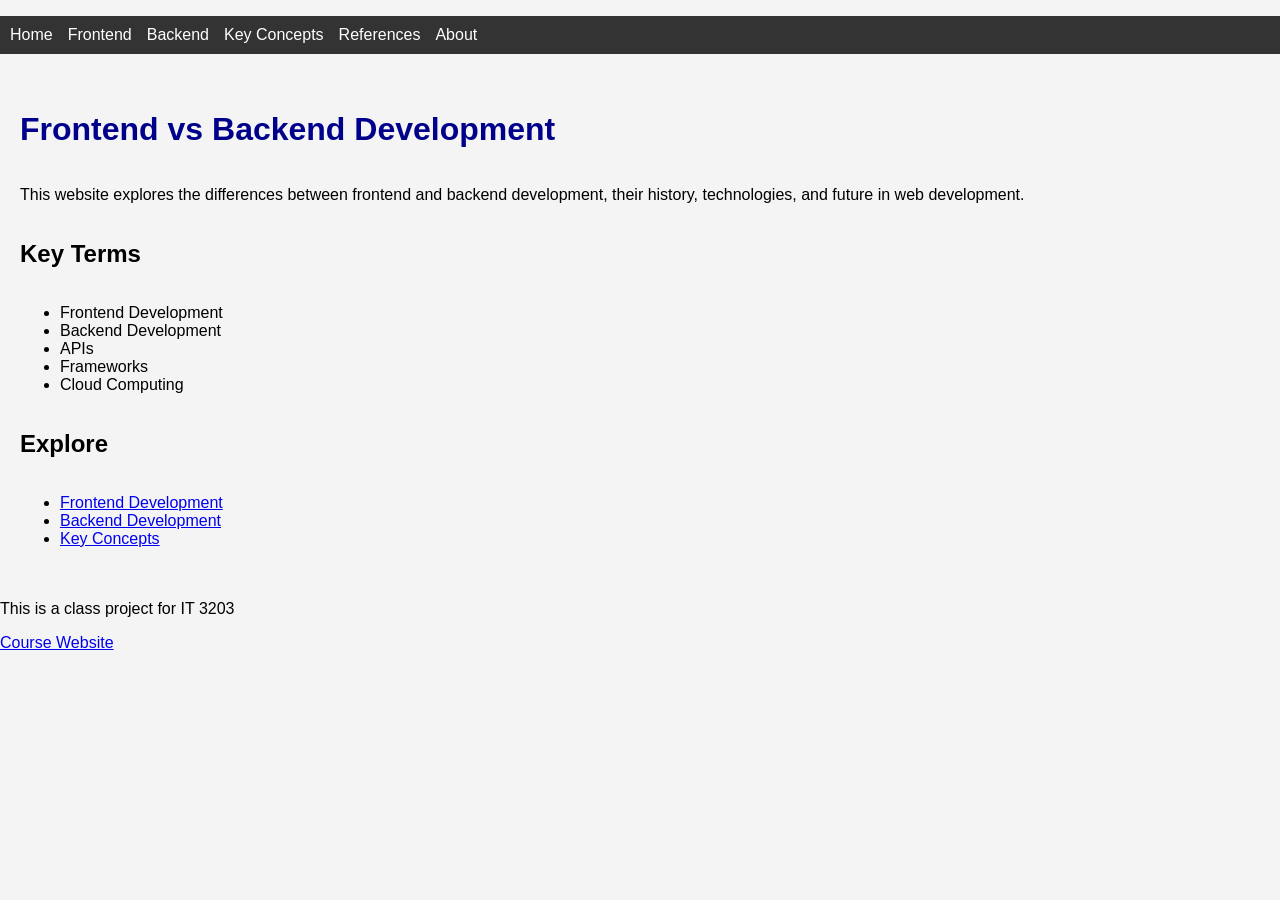
==== index.html @ b5b07255 "Add files via upload" ====
<!DOCTYPE html>
<html>
<head>
  <title>Frontend vs Backend Development</title>
  <link rel="stylesheet" href="style.css">
</head>

<body>

<!-- Navigation -->
<nav>
  <ul>
    <li><a href="index.html">Home</a></li>
    <li><a href="frontend.html">Frontend</a></li>
    <li><a href="backend.html">Backend</a></li>
    <li><a href="concepts.html">Key Concepts</a></li>
    <li><a href="references.html">References</a></li>
    <li><a href="about.html">About</a></li>
  </ul>
</nav>

<div class="container">

<h1 id="title">Frontend vs Backend Development</h1>

<p>
This website explores the differences between frontend and backend development,
their history, technologies, and future in web development.
</p>

<h2>Key Terms</h2>
<ul>
  <li>Frontend Development</li>
  <li>Backend Development</li>
  <li>APIs</li>
  <li>Frameworks</li>
  <li>Cloud Computing</li>
</ul>

<h2>Explore</h2>
<ul>
  <li><a href="frontend.html">Frontend Development</a></li>
  <li><a href="backend.html">Backend Development</a></li>
  <li><a href="concepts.html">Key Concepts</a></li>
</ul>

</div>

<footer>
  <p>This is a class project for IT 3203</p>
  <a href="https://ksuweb.github.io/IT3203/">Course Website</a>
</footer>

</body>
</html>
---- style.css ----
body {
  font-family: Arial;
  margin: 0;
  background-color: #f4f4f4;
}

.container {
  padding: 20px;
  display: flex;
  flex-direction: column;
}

#title {
  color: darkblue;
}

nav ul {
  display: flex;
  list-style: none;
  background: #333;
  padding: 10px;
}

nav ul li {
  margin-right: 15px;
}

nav ul li a {
  color: white;
  text-decoration: none;
}

nav ul li a:hover {
  color: yellow;
}

section, table {
  background: white;
  padding: 10px;
  margin: 10px 0;
  border: 1px solid #ccc;
}

table {
  border-collapse: collapse;
}

table th, table td {
  border: 1px solid black;
  padding: 8px;
}
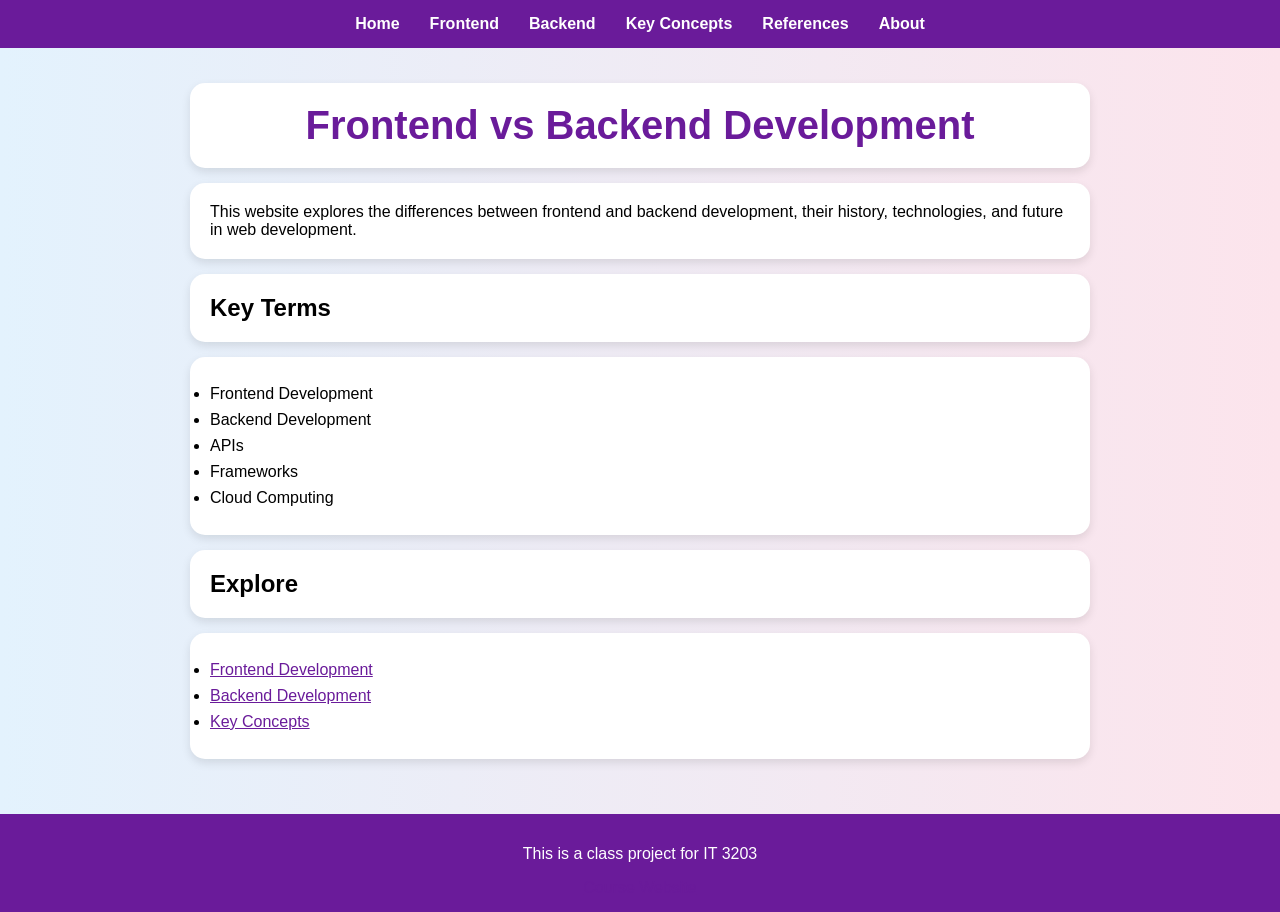
==== commit ef4201f9: "Update index.html" ====
--- a/index.html
+++ b/index.html
@@ -3,6 +3,7 @@
 <head>
   <title>Frontend vs Backend Development</title>
   <link rel="stylesheet" href="style.css">
+  <meta name="viewport" content="width=device-width, initial-scale=1.0">
 </head>
 
 <body>
@@ -52,4 +53,4 @@
 </footer>
 
 </body>
-</html>+</html>
--- a/style.css
+++ b/style.css
@@ -1,51 +1,86 @@
 body {
-  font-family: Arial;
   margin: 0;
-  background-color: #f4f4f4;
+  font-family: 'Segoe UI', Arial, sans-serif;
+  background: linear-gradient(to right, #e3f2fd, #fce4ec);
 }
 
 .container {
+  max-width: 900px;
+  margin: auto;
   padding: 20px;
-  display: flex;
-  flex-direction: column;
 }
 
 #title {
-  color: darkblue;
+  text-align: center;
+  color: #6a1b9a;
+  font-size: 2.5em;
 }
 
 nav ul {
   display: flex;
+  justify-content: center;
   list-style: none;
-  background: #333;
-  padding: 10px;
+  background: #6a1b9a;
+  padding: 15px;
+  margin: 0;
 }
 
 nav ul li {
-  margin-right: 15px;
+  margin: 0 15px;
 }
 
 nav ul li a {
   color: white;
   text-decoration: none;
+  font-weight: bold;
+  transition: 0.3s;
 }
 
 nav ul li a:hover {
-  color: yellow;
+  color: #ffccff;
+  transform: scale(1.1);
 }
 
-section, table {
+.container > * {
   background: white;
-  padding: 10px;
-  margin: 10px 0;
-  border: 1px solid #ccc;
+  padding: 20px;
+  margin: 15px 0;
+  border-radius: 15px;
+  box-shadow: 0px 4px 10px rgba(0,0,0,0.1);
 }
 
 table {
+  width: 100%;
   border-collapse: collapse;
 }
 
+table th {
+  background: #ce93d8;
+  color: white;
+}
+
 table th, table td {
-  border: 1px solid black;
-  padding: 8px;
-}+  padding: 10px;
+  border: 1px solid #ddd;
+  text-align: center;
+}
+
+ul li {
+  margin: 8px 0;
+}
+
+footer {
+  text-align: center;
+  padding: 15px;
+  background: #6a1b9a;
+  color: white;
+  margin-top: 20px;
+}
+
+a {
+  color: #6a1b9a;
+}
+
+a:hover {
+  color: #ab47bc;
+}
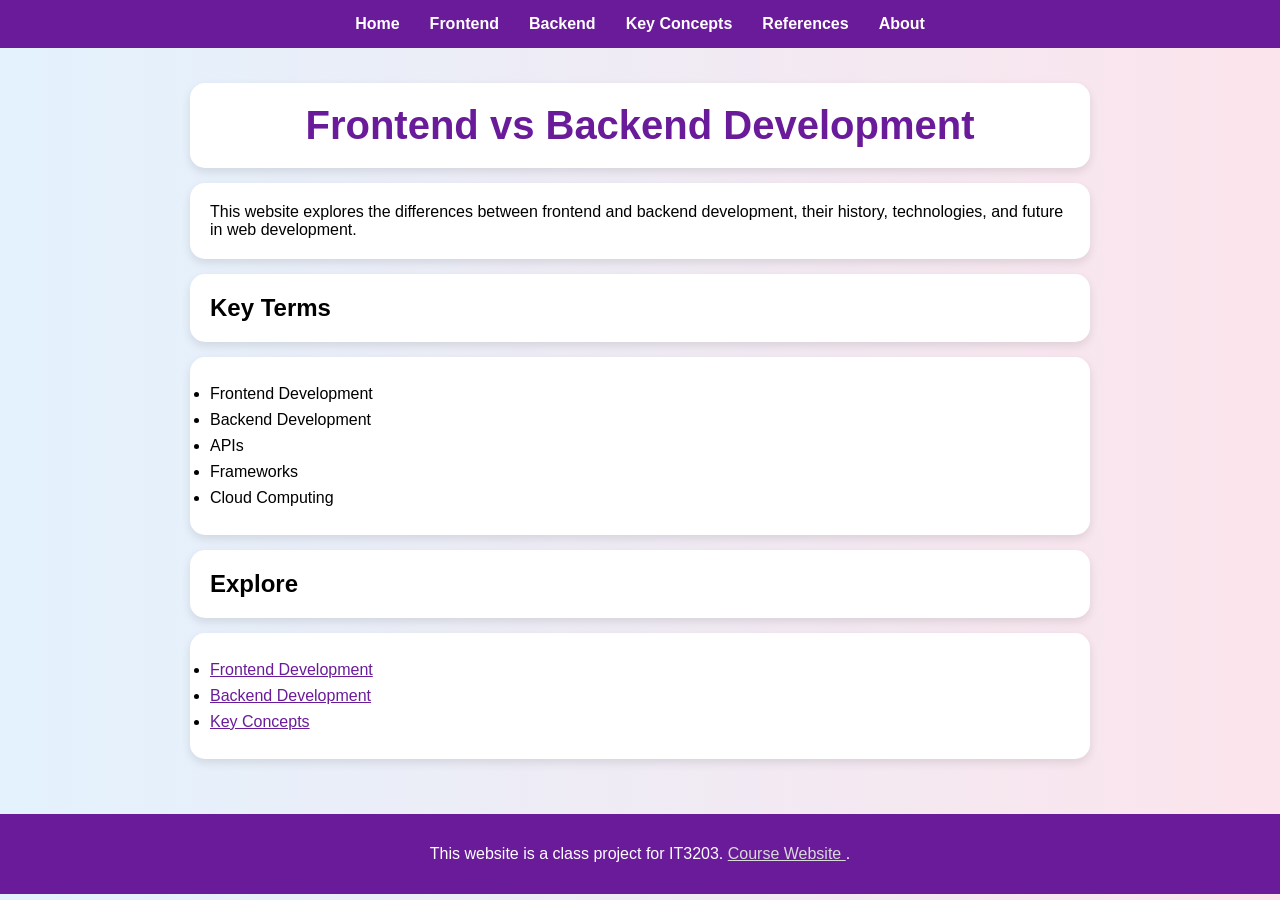
==== commit 3f6692f1: "Update index.html" ====
--- a/index.html
+++ b/index.html
@@ -47,10 +47,14 @@
 
 </div>
 
+
 <footer>
-  <p>This is a class project for IT 3203</p>
-  <a href="https://ksuweb.github.io/IT3203/">Course Website</a>
+  <p>This website is a class project for IT3203. 
+    <a href="https://ksuweb.github.io/IT3203/" target="_blank" style="color:#d9d9d9; text-decoration:underline;">
+      Course Website
+    </a>.
+  </p>
 </footer>
-
+  
 </body>
 </html>
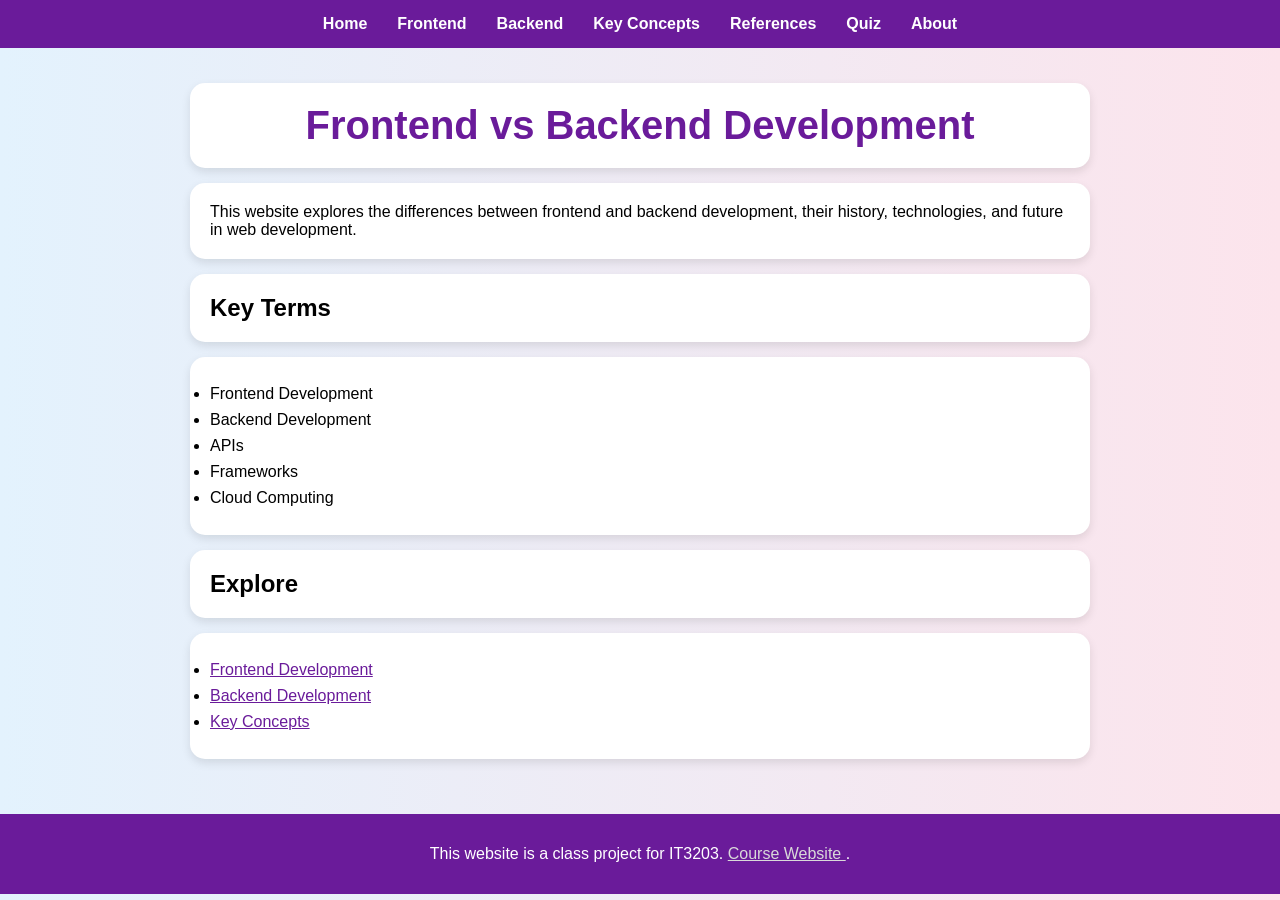
==== commit eee8e47e: "Update index.html" ====
--- a/index.html
+++ b/index.html
@@ -8,7 +8,6 @@
 
 <body>
 
-<!-- Navigation -->
 <nav>
   <ul>
     <li><a href="index.html">Home</a></li>
@@ -16,6 +15,7 @@
     <li><a href="backend.html">Backend</a></li>
     <li><a href="concepts.html">Key Concepts</a></li>
     <li><a href="references.html">References</a></li>
+    <li><a href="quiz.html">Quiz</a></li>
     <li><a href="about.html">About</a></li>
   </ul>
 </nav>
@@ -24,6 +24,8 @@
 
 <h1 id="title">Frontend vs Backend Development</h1>
 
+
+  
 <p>
 This website explores the differences between frontend and backend development,
 their history, technologies, and future in web development.
--- a/style.css
+++ b/style.css
@@ -84,3 +84,90 @@
 a:hover {
   color: #ab47bc;
 }
+
+.quiz-wrapper {
+  background: white;
+  padding: 20px;
+  border-radius: 15px;
+}
+
+.quiz-question {
+  background: #f9f9f9;
+  padding: 15px;
+  margin: 20px 0;
+  border-radius: 10px;
+  border-left: 5px solid #6a1b9a;
+}
+
+.quiz-question h3 {
+  margin-top: 0;
+  color: #6a1b9a;
+}
+
+.quiz-input {
+  width: 80%;
+  padding: 10px;
+  margin: 10px 0;
+  border: 1px solid #ccc;
+  border-radius: 5px;
+  font-size: 16px;
+}
+
+.quiz-input:focus {
+  outline: none;
+  border-color: #6a1b9a;
+}
+
+.quiz-question label {
+  display: block;
+  margin: 8px 0;
+  cursor: pointer;
+}
+
+.quiz-question label input {
+  margin-right: 8px;
+}
+
+.quiz-feedback {
+  margin-top: 10px;
+  padding: 8px;
+  border-radius: 5px;
+  font-size: 14px;
+}
+
+.quiz-buttons {
+  display: flex;
+  gap: 15px;
+  justify-content: center;
+  margin: 25px 0;
+}
+
+.quiz-buttons button {
+  padding: 10px 25px;
+  font-size: 16px;
+  font-weight: bold;
+  border: none;
+  border-radius: 25px;
+  cursor: pointer;
+  transition: 0.3s;
+}
+
+.quiz-buttons button:first-child {
+  background: #6a1b9a;
+  color: white;
+}
+
+.quiz-buttons button:first-child:hover {
+  background: #9c27b0;
+  transform: scale(1.05);
+}
+
+.quiz-buttons button:last-child {
+  background: #607d8b;
+  color: white;
+}
+
+.quiz-buttons button:last-child:hover {
+  background: #455a64;
+  transform: scale(1.05);
+}
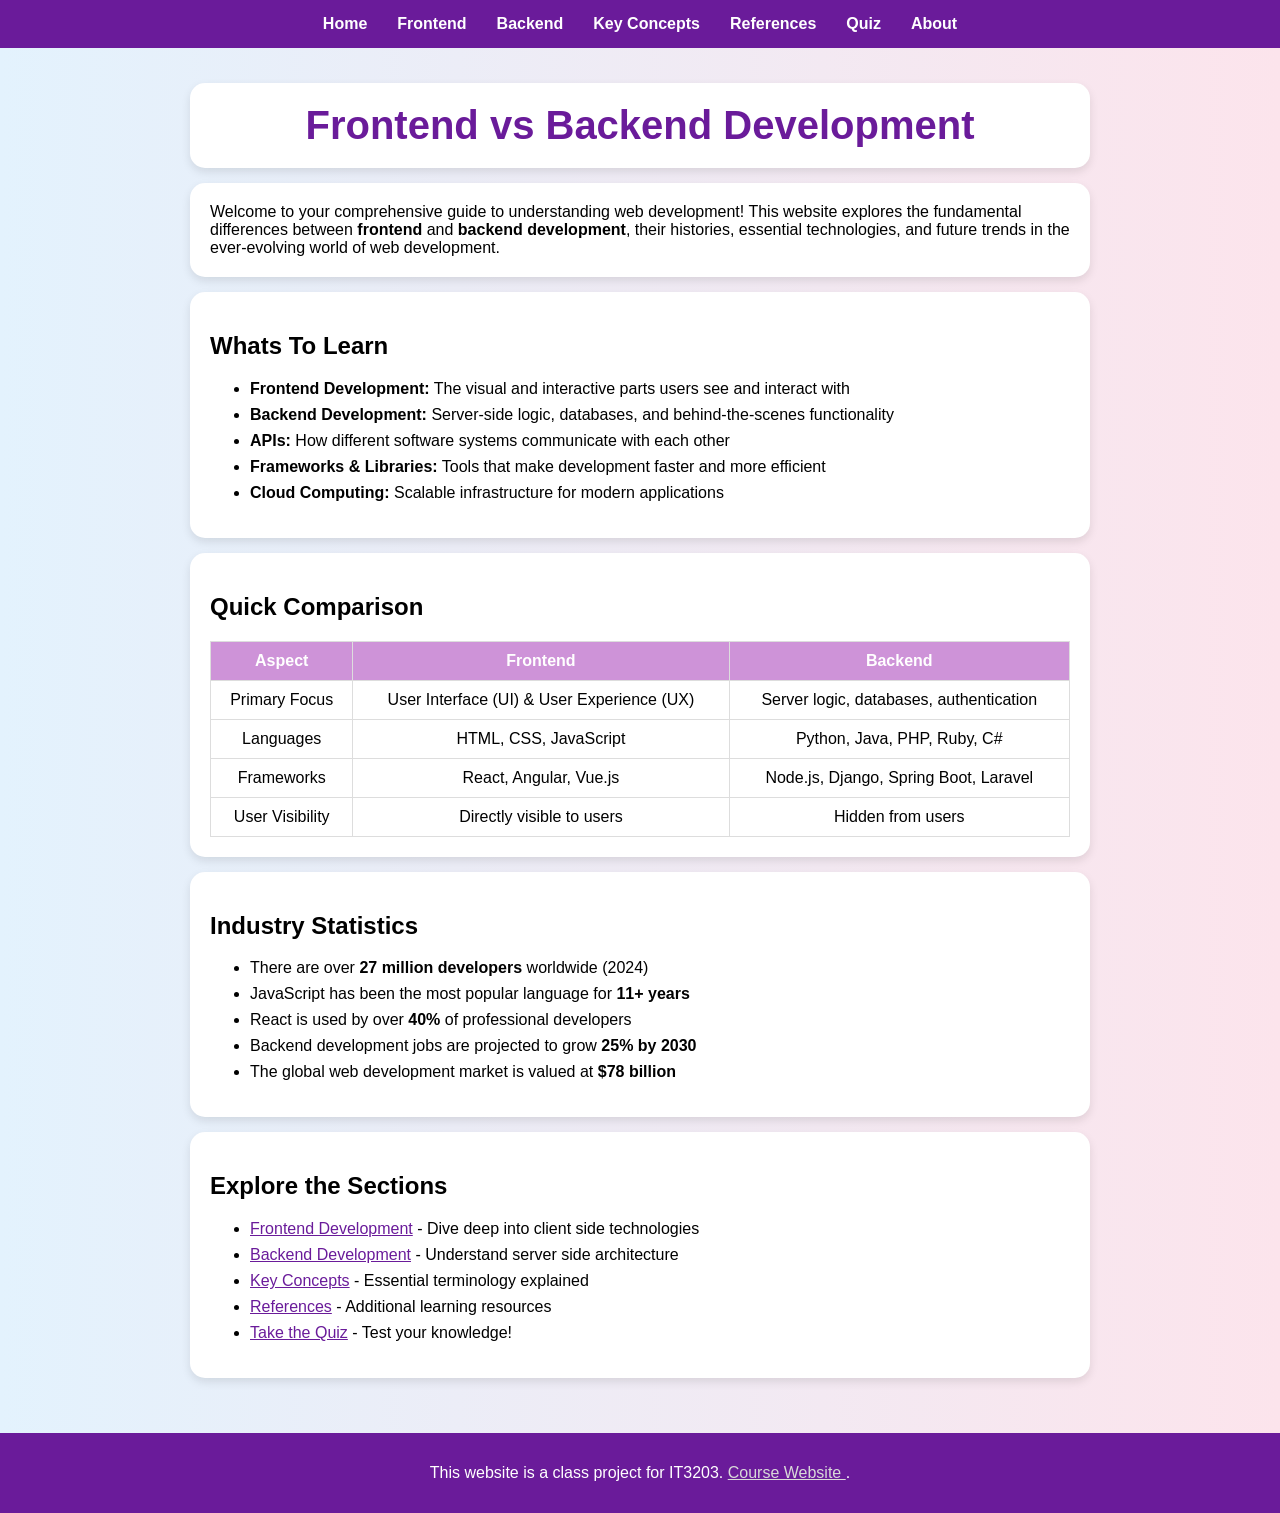
==== commit 128c6472: "Update index.html" ====
--- a/index.html
+++ b/index.html
@@ -1,6 +1,7 @@
 <!DOCTYPE html>
-<html>
+<html lang="en">
 <head>
+  <meta charset="UTF-8">
   <title>Frontend vs Backend Development</title>
   <link rel="stylesheet" href="style.css">
   <meta name="viewport" content="width=device-width, initial-scale=1.0">
@@ -20,35 +21,81 @@
   </ul>
 </nav>
 
-<div class="container">
+<main class="container">
 
 <h1 id="title">Frontend vs Backend Development</h1>
 
-
-  
 <p>
-This website explores the differences between frontend and backend development,
-their history, technologies, and future in web development.
+  Welcome to your comprehensive guide to understanding web development! This website explores the 
+  fundamental differences between <strong>frontend</strong> and <strong>backend development</strong>, 
+  their histories, essential technologies, and future trends in the ever-evolving world of web development.
 </p>
 
-<h2>Key Terms</h2>
+<section>
+<h2>Whats To Learn</h2>
 <ul>
-  <li>Frontend Development</li>
-  <li>Backend Development</li>
-  <li>APIs</li>
-  <li>Frameworks</li>
-  <li>Cloud Computing</li>
+  <li><strong>Frontend Development:</strong> The visual and interactive parts users see and interact with</li>
+  <li><strong>Backend Development:</strong> Server-side logic, databases, and behind-the-scenes functionality</li>
+  <li><strong>APIs:</strong> How different software systems communicate with each other</li>
+  <li><strong>Frameworks & Libraries:</strong> Tools that make development faster and more efficient</li>
+  <li><strong>Cloud Computing:</strong> Scalable infrastructure for modern applications</li>
 </ul>
+</section>
 
-<h2>Explore</h2>
+<section>
+<h2>Quick Comparison</h2>
+<table>
+  <tr>
+    <th>Aspect</th>
+    <th>Frontend</th>
+    <th>Backend</th>
+  </tr>
+  <tr>
+    <td>Primary Focus</td>
+    <td>User Interface (UI) & User Experience (UX)</td>
+    <td>Server logic, databases, authentication</td>
+  </tr>
+  <tr>
+    <td>Languages</td>
+    <td>HTML, CSS, JavaScript</td>
+    <td>Python, Java, PHP, Ruby, C#</td>
+  </tr>
+  <tr>
+    <td>Frameworks</td>
+    <td>React, Angular, Vue.js</td>
+    <td>Node.js, Django, Spring Boot, Laravel</td>
+  </tr>
+  <tr>
+    <td>User Visibility</td>
+    <td>Directly visible to users</td>
+    <td>Hidden from users</td>
+  </tr>
+</table>
+</section>
+
+<section>
+<h2>Industry Statistics</h2>
 <ul>
-  <li><a href="frontend.html">Frontend Development</a></li>
-  <li><a href="backend.html">Backend Development</a></li>
-  <li><a href="concepts.html">Key Concepts</a></li>
+  <li>There are over <strong>27 million developers</strong> worldwide (2024)</li>
+  <li>JavaScript has been the most popular language for <strong>11+ years</strong></li>
+  <li>React is used by over <strong>40%</strong> of professional developers</li>
+  <li>Backend development jobs are projected to grow <strong>25% by 2030</strong></li>
+  <li>The global web development market is valued at <strong>$78 billion</strong></li>
 </ul>
+</section>
 
-</div>
+<section>
+<h2>Explore the Sections</h2>
+<ul>
+  <li><a href="frontend.html">Frontend Development</a> - Dive deep into client side technologies</li>
+  <li><a href="backend.html">Backend Development</a> - Understand server side architecture</li>
+  <li><a href="concepts.html">Key Concepts</a> - Essential terminology explained</li>
+  <li><a href="references.html">References</a> - Additional learning resources</li>
+  <li><a href="quiz.html">Take the Quiz</a> - Test your knowledge!</li>
+</ul>
+</section>
 
+</main>
 
 <footer>
   <p>This website is a class project for IT3203. 
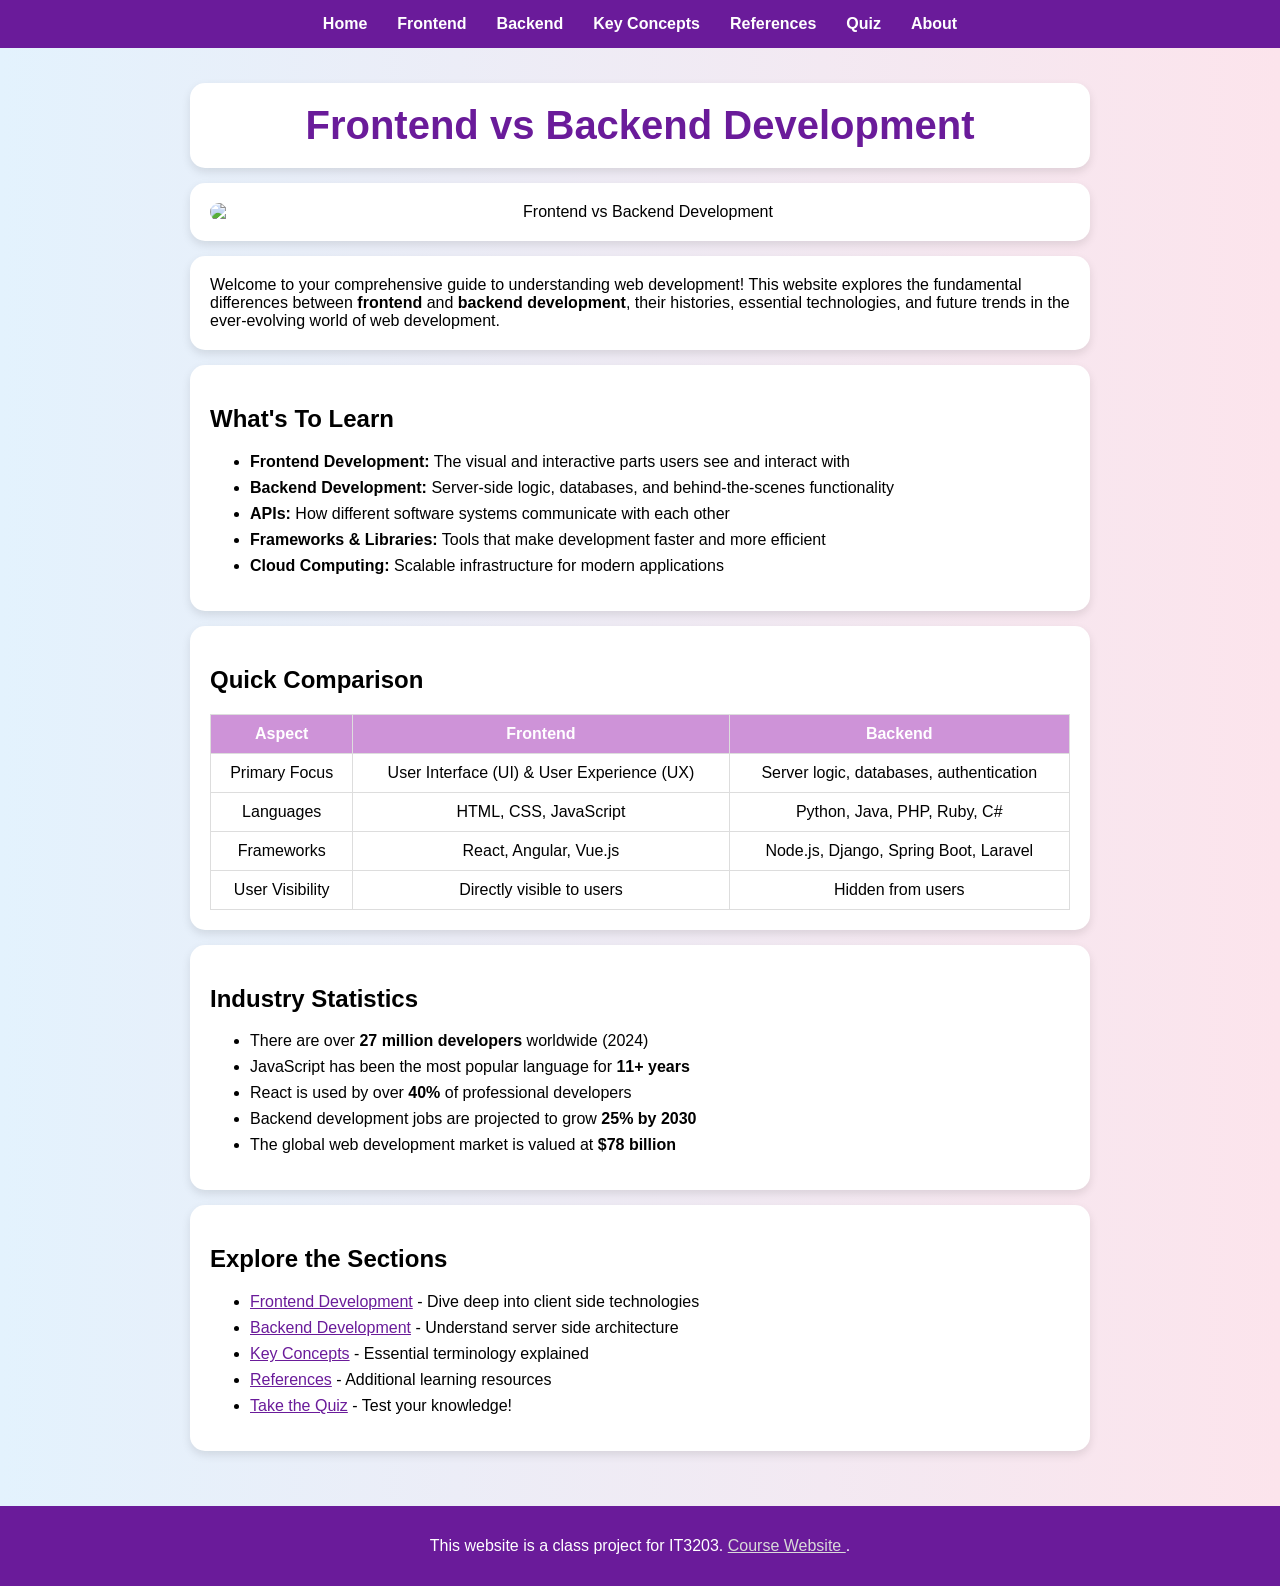
==== commit 325d1202: "Enhance index.html with image and fix heading Added an image to enhance visual appeal and corrected " ====
--- a/index.html
+++ b/index.html
@@ -6,9 +6,9 @@
   <link rel="stylesheet" href="style.css">
   <meta name="viewport" content="width=device-width, initial-scale=1.0">
 </head>
-
 <body>
 
+<!-- nav menu  -->
 <nav>
   <ul>
     <li><a href="index.html">Home</a></li>
@@ -25,6 +25,14 @@
 
 <h1 id="title">Frontend vs Backend Development</h1>
 
+<!-- image + width -->
+<div style="text-align: center; margin: 10px 0;">
+  <img src="https://www.extwebtech.com/wp-content/uploads/2023/03/frontend-vs-bancend.webp" 
+       alt="Frontend vs Backend Development"
+       class="responsive-img"
+       style="max-width: 100%; height: auto; border-radius: 15px;">
+</div>
+
 <p>
   Welcome to your comprehensive guide to understanding web development! This website explores the 
   fundamental differences between <strong>frontend</strong> and <strong>backend development</strong>, 
@@ -32,7 +40,7 @@
 </p>
 
 <section>
-<h2>Whats To Learn</h2>
+<h2>What's To Learn</h2>
 <ul>
   <li><strong>Frontend Development:</strong> The visual and interactive parts users see and interact with</li>
   <li><strong>Backend Development:</strong> Server-side logic, databases, and behind-the-scenes functionality</li>
--- a/style.css
+++ b/style.css
@@ -14,6 +14,15 @@
   text-align: center;
   color: #6a1b9a;
   font-size: 2.5em;
+}
+
+/* Responsive image  */
+.responsive-img {
+  max-width: 100%;
+  height: auto;
+  border-radius: 15px;
+  display: block;
+  margin: 0 auto;
 }
 
 nav ul {
@@ -49,6 +58,7 @@
   box-shadow: 0px 4px 10px rgba(0,0,0,0.1);
 }
 
+/* table styling */
 table {
   width: 100%;
   border-collapse: collapse;
@@ -85,6 +95,7 @@
   color: #ab47bc;
 }
 
+/* Quiz Stylings */
 .quiz-wrapper {
   background: white;
   padding: 20px;
@@ -171,3 +182,139 @@
   background: #455a64;
   transform: scale(1.05);
 }
+
+
+/* 768 and < */
+@media screen and (max-width: 768px) {
+  /*  vert stack mobile */
+  nav ul {
+    flex-direction: column;
+    align-items: center;
+    padding: 10px;
+  }
+  
+  nav ul li {
+    margin: 8px 0;
+    width: 100%;
+    text-align: center;
+  }
+  
+  nav ul li a {
+    display: block;
+    padding: 12px;
+  }
+  
+  .container {
+    padding: 12px;
+  }
+  
+  /* horizontal   */
+  table {
+    display: block;
+    overflow-x: auto;
+    white-space: nowrap;
+    -webkit-overflow-scrolling: touch;
+  }
+  
+  #title {
+    font-size: 1.8em;
+    text-align: center;
+  }
+  
+  h1 {
+    font-size: 1.6em;
+  }
+  
+  h2 {
+    font-size: 1.3em;
+  }
+  
+  /* quiz on movile */
+  .quiz-input {
+    width: 95%;
+    font-size: 14px;
+  }
+  
+  /* vert buttons */
+  .quiz-buttons {
+    flex-direction: column;
+    align-items: center;
+    gap: 10px;
+  }
+  
+  .quiz-buttons button {
+    width: 80%;
+    padding: 12px;
+  }
+  
+  /* spacing adjustment */
+  .container > * {
+    padding: 15px;
+    margin: 10px 0;
+  }
+  
+  /* list touch friendly */
+  ul li, .quiz-question label {
+    padding: 4px 0;
+  }
+}
+
+/* 480 and below */
+@media screen and (max-width: 480px) {
+  body {
+    font-size: 14px;
+  }
+  
+  #title {
+    font-size: 1.5em;
+  }
+  
+  h1 {
+    font-size: 1.4em;
+  }
+  
+  .container {
+    padding: 8px;
+  }
+  
+  .container > * {
+    padding: 12px;
+    border-radius: 10px;
+  }
+  
+  /* smal table text */
+  table th, table td {
+    padding: 6px;
+    font-size: 12px;
+  }
+  
+  /* quiz padding */
+  .quiz-question {
+    padding: 12px;
+  }
+  
+  .quiz-question h3 {
+    font-size: 1.1em;
+  }
+  
+  /* bigger touch input */
+  .quiz-input {
+    padding: 12px;
+    font-size: 14px;
+  }
+  
+  .quiz-question label {
+    padding: 8px 0;
+    font-size: 14px;
+  }
+  
+  /* Footer changes */
+  footer {
+    font-size: 12px;
+    padding: 12px;
+  }
+  
+  #quizResults div {
+    font-size: 13px;
+  }
+}
